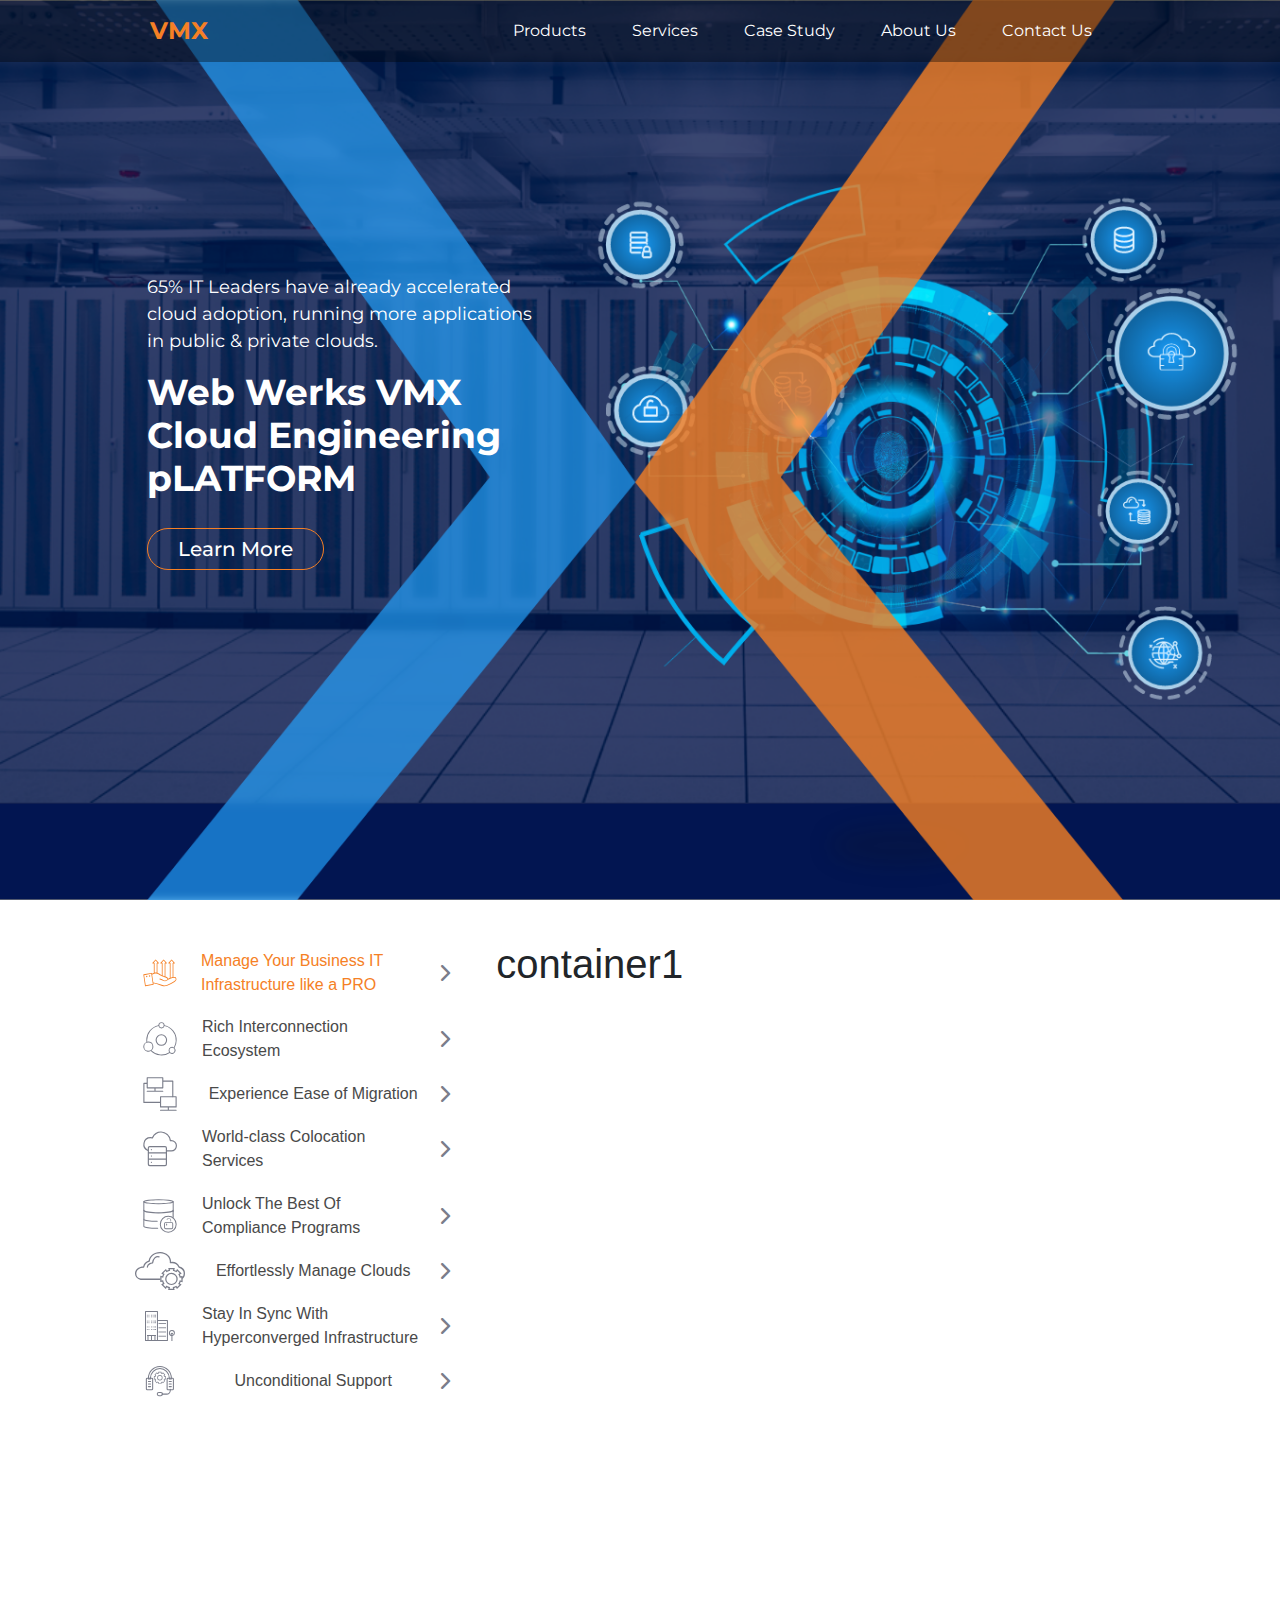
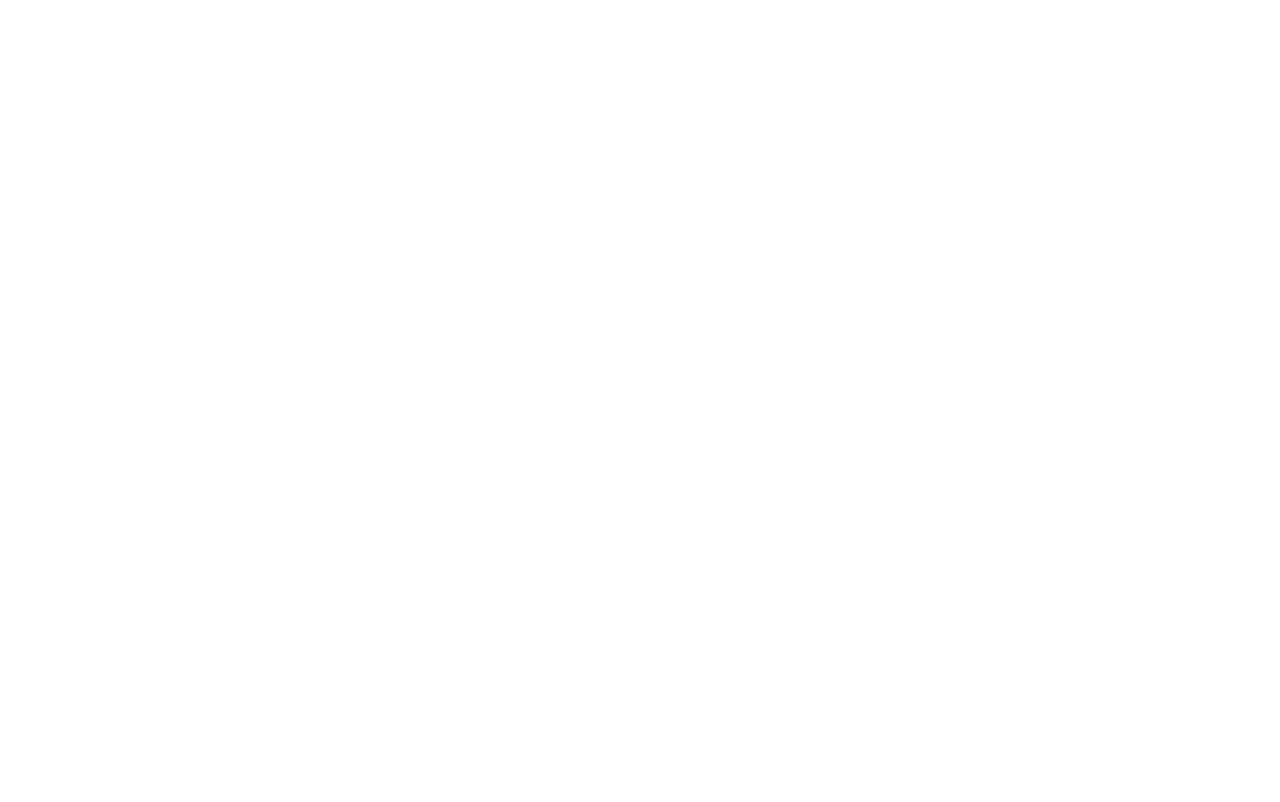
==== index.html @ 649f14af "first file" ====
<!DOCTYPE html>
<html lang="en">

<head>
    <meta charset="UTF-8">
    <meta http-equiv="X-UA-Compatible" content="IE=edge">
    <meta name="viewport" content="width=device-width, initial-scale=1.0">
    <title>VMX</title>
    <link rel="stylesheet" href="./cssfile.css">
    <link rel="stylesheet" href="./media/icons/icomoon/style.css">
    <!-- BootStrap4.0 -->
    <link rel="stylesheet" href="https://cdn.jsdelivr.net/npm/bootstrap@4.6.1/dist/css/bootstrap.min.css">
    <script src="https://cdn.jsdelivr.net/npm/jquery@3.5.1/dist/jquery.slim.min.js"></script>
    <script src="https://cdn.jsdelivr.net/npm/popper.js@1.16.1/dist/umd/popper.min.js"></script>
    <script src="https://cdn.jsdelivr.net/npm/bootstrap@4.6.1/dist/js/bootstrap.bundle.min.js"></script>
    <!-- BootStrap4.0 -->
    <style>

    </style>
</head>

<body>
    <header>
        <div class="navContainer">
            <div class="container">
                <div class="row">
                    <div class="col-12">
                        <nav class="navbar navbar-expand-lg navbar-dark bg-transparent">
                            <a class="navbar-brand" href="#">
                                <span class="navbrand-text">VMX</span>
                            </a>
                            <button class="navbar-toggler" type="button" data-toggle="collapse"
                                data-target="#navbarNav">
                                <span class="navbar-toggler-icon"></span>
                            </button>
                            <div class="collapse navbar-collapse" id="navbarNav">
                                <ul class="navbar-nav ml-auto">
                                    <li class="nav-item active">
                                        <a class="nav-link" href="#0">
                                            <span>Products</span>
                                        </a>
                                    </li>
                                    <li class="nav-item">
                                        <a class="nav-link" href="#0">
                                            <span>Services</span>
                                        </a>
                                    </li>
                                    <li class="nav-item">
                                        <a class="nav-link" href="#0">
                                            <span>Case Study</span>
                                        </a>
                                    </li>
                                    <li class="nav-item">
                                        <a class="nav-link" href="#0">
                                            <span>About Us</span>
                                        </a>
                                    </li>
                                    <li class="nav-item">
                                        <a class="nav-link" href="#0">
                                            <span>Contact Us</span>
                                        </a>
                                    </li>
                                </ul>
                            </div>
                        </nav>
                    </div>
                </div>
            </div>
        </div>
        <div class="headerTextContainer">
            <div class="container d-flex flex-column justify-content-center h-100">
                <div class="bannerText">
                    <p class="banner-subheading">
                        65% IT Leaders have already accelerated
                        cloud adoption, running more applications
                        in public & private clouds.
                    </p>
                    <h1>
                        Web Werks VMX
                        Cloud Engineering
                        pLATFORM
                    </h1>
                    <button>Learn More</button>
                </div>
            </div>
        </div>
    </header>
    <section class="linksContainer">
        <div class="container">
            <div class="row">
                <div class="col-12 col-lg-4">
                    <ul class="nav nav-tabs">
                        <li class="nav-item d-flex justify-content-between align-items-center">
                            <img src="./media/icon1/hand.svg" width="50px">
                            <a class="nav-link active" data-toggle="tab" href="#home">
                                Manage Your Business IT Infrastructure like a PRO
                            </a>
                            <i class="icon-Icon-ionic-ios-arrow-down"></i>
                            
                        </li>
                        <li class="nav-item d-flex justify-content-between align-items-center">
                            <img src="./media/icon1/ss.svg"  width="50px">
                            <a class="nav-link" data-toggle="tab" href="#menu1">
                                Rich Interconnection Ecosystem
                            </a>
                            <i class="icon-Icon-ionic-ios-arrow-down"></i>
                        </li>
                        <li class="nav-item d-flex justify-content-between align-items-center">
                            <img src="./media/icon1/Group 2463.svg"  width="50px">
                            <a class="nav-link" data-toggle="tab" href="#menu2">
                                Experience Ease of Migration
                            </a>
                            <i class="icon-Icon-ionic-ios-arrow-down"></i>
                        </li>
                        <li class="nav-item d-flex justify-content-between align-items-center">
                            <img src="./media/icon1/Group 2466.svg"  width="50px">
                            <a class="nav-link" data-toggle="tab" href="#menu3">
                                World-class Colocation Services
                            </a>
                            <i class="icon-Icon-ionic-ios-arrow-down"></i>
                        </li>
                        <li class="nav-item d-flex justify-content-between align-items-center">
                            <img src="./media/icon1/Group 2467.svg"  width="50px">
                            <a class="nav-link" data-toggle="tab" href="#menu4">
                                Unlock The Best Of Compliance Programs
                            </a>
                            <i class="icon-Icon-ionic-ios-arrow-down"></i>
                        </li>
                        <li class="nav-item d-flex justify-content-between align-items-center">
                            <img src="./media/icon1/Group 2468.svg"  width="50px">
                            <a class="nav-link" data-toggle="tab" href="#menu5"> 
                                Effortlessly Manage Clouds
                            </a>
                            <i class="icon-Icon-ionic-ios-arrow-down"></i>
                        </li>
                        <li class="nav-item d-flex justify-content-between align-items-center">
                            <img src="./media/icon1/Group 2469.svg"  width="50px">
                            <a class="nav-link" data-toggle="tab" href="#menu6">
                                Stay In Sync With Hyperconverged Infrastructure
                            </a>
                            <i class="icon-Icon-ionic-ios-arrow-down"></i>
                        </li>
                        <li class="nav-item d-flex justify-content-between align-items-center">
                            <img src="./media/icon1/Group 2470.svg"  width="50px">
                            <a class="nav-link" data-toggle="tab" href="#menu7">
                                Unconditional Support
                            </a>
                            <i class="icon-Icon-ionic-ios-arrow-down"></i>
                        </li>
                    </ul>
                </div>
                <div class="col-12 col-lg-8">
                    <div class="tab-content">
                        <div class="tab-pane container-fluid active" id="home">
                            <h1>container1</h1>
                        </div>
                        <div class="tab-pane container-fluid fade" id="menu1">
                            <h1>container2</h1>
                        </div>
                        <div class="tab-pane container-fluid fade" id="menu2">
                            <h1>container3</h1>
                        </div>
                        <div class="tab-pane container-fluid fade" id="menu3">
                            <h1>container4</h1>
                        </div>
                        <div class="tab-pane container-fluid fade" id="menu4">
                            <h1>container5</h1>
                        </div>
                        <div class="tab-pane container-fluid fade" id="menu5">
                            <h1>container6</h1>
                        </div>
                        <div class="tab-pane container-fluid fade" id="menu6">
                            <h1>container7</h1>
                        </div>
                        <div class="tab-pane container-fluid fade" id="menu7">
                            <h1>container8</h1>
                        </div>
                    </div>
                </div>
            </div>
            
            
        </div>
        

    </section>
    <section style="height: 1000px;">

    </section>
</body>

</html>
---- cssfile.css ----
@font-face {
    font-family: MontBold;
    src: url(./font/Montserrat/static/Montserrat-Bold.ttf);
}

@font-face {
    font-family: MontReg;
    src: url(./font/Montserrat/static/Montserrat-Regular.ttf);
}

@font-face{
    font-family: MontMed;
    src: url('./font/Montserrat/static/Montserrat-Medium.ttf');
}

header{
    width: 100%;
    min-height: 100vh;
    background-image: url("./media/headerBg.png");
    background-size: cover;
    background-repeat: no-repeat;
    background-position: center;
}
.navContainer{
    background-color: #0000005c;
}
.navContainer .container{
    padding-left: 5%;
    padding-right: 5%;
}




.navbar-brand .navbrand-text{
    color: #F58025;
    font-family: "MontBold";
    font-size: 24px;
}
.navbar-toggler-icon{
    color: white;
}
.nav-link span{
    color: #ffffff;
    font-family: MontReg;
    font-size: 16px;
    margin-right: 30px;
}

.bannerText{
    width: 40%;
}

.bannerText p{
    color: white;
    font-family: MontReg;
    font-size: 18px;
}

.bannerText h1{
    color: white;
    font-family: MontBold;
    font-size: 36px;
}
.bannerText button{
    border: 1px solid #F58025;
    background-color: transparent;
    color: #ffffff;
    font-family: MontMed;
    font-size: 20px;
    border-radius: 48px;
    margin-top: 20px;
    padding: 5px 30px 5px 30px;
}
.headerTextContainer{
    height: 80vh;
}
.headerTextContainer .container{
    padding-left: 6%;
    padding-right: 6%;
}

@media (max-width: 425px) {
    .bannerText{
        width: 80%;
    }

    .bannerText p{
        font-family: MontReg;
        font-size: 14px;
    }
    
    .bannerText h1{
        font-family: MontBold;
        font-size: 22px;
    }
    .bannerText button{
        font-size: 16px;
    }
}

@media (min-width: 426px) and (max-width: 768px){
    .bannerText{
        width: 50%;
    }
    .bannerText p{
        font-size: 14px;
    }
    .bannerText h1{
        font-size: 22px;
    }
    .bannerText button{
        font-size: 18px;
    }
}
@media (min-width: 769px) and (max-width: 1024px){
    .bannerText{
        width: 45%;
    }
    .bannerText p{
        font-size: 14px;
    }
    .bannerText h1{
        font-size: 32px;
    }
}

.linksContainer{
    margin-top: 40px;
}
.linksContainer .container{
    padding-left: 5%;
    padding-right: 5%;
}

.linksContainer .nav-tabs{
    display: flex;
    flex-direction: column;
    border-bottom: none;
    /* border-bottom: 1px solid green; */
}


.linksContainer .nav-item{
    /* border: none; */
    border: 1px solid transparent;
}


/* active link */
.linksContainer .nav-item a.active{
    color: #F58025;
}

  

/* Inactive link */
.linksContainer .nav-item a{
    color: #494949;
}


.linksContainer .nav-link{
    border: none;
}


.nav-tabs .nav-item.show .nav-link, .nav-tabs .nav-link.active{
    border: none;
}
---- media/icons/icomoon/style.css ----
@font-face {
  font-family: 'icomoon';
  src:  url('fonts/icomoon.eot?z6qflj');
  src:  url('fonts/icomoon.eot?z6qflj#iefix') format('embedded-opentype'),
    url('fonts/icomoon.ttf?z6qflj') format('truetype'),
    url('fonts/icomoon.woff?z6qflj') format('woff'),
    url('fonts/icomoon.svg?z6qflj#icomoon') format('svg');
  font-weight: normal;
  font-style: normal;
  font-display: block;
}

[class^="icon-"], [class*=" icon-"] {
  /* use !important to prevent issues with browser extensions that change fonts */
  font-family: 'icomoon' !important;
  speak: never;
  font-style: normal;
  font-weight: normal;
  font-variant: normal;
  text-transform: none;
  line-height: 1;

  /* Better Font Rendering =========== */
  -webkit-font-smoothing: antialiased;
  -moz-osx-font-smoothing: grayscale;
}

.icon-Icon-ionic-ios-arrow-down:before {
  content: "\e900";
  color: #7a7d8a;
}
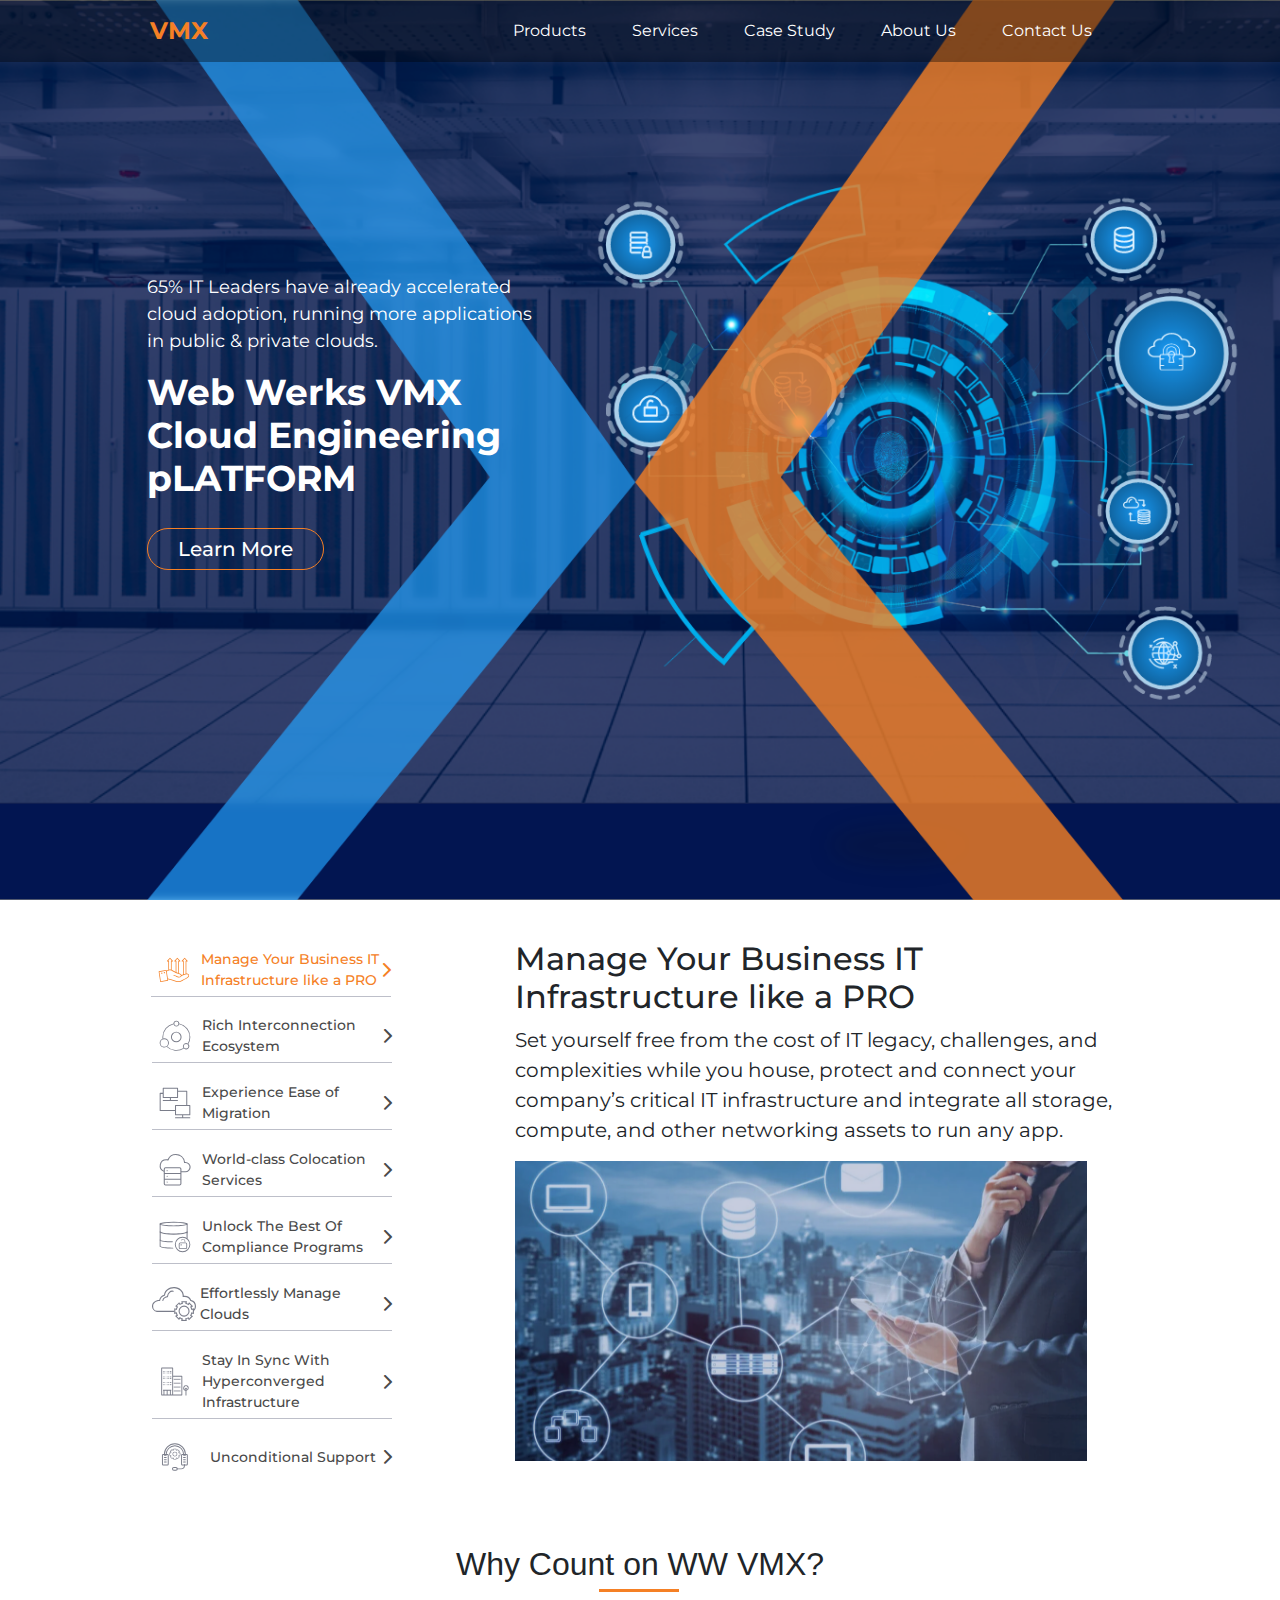
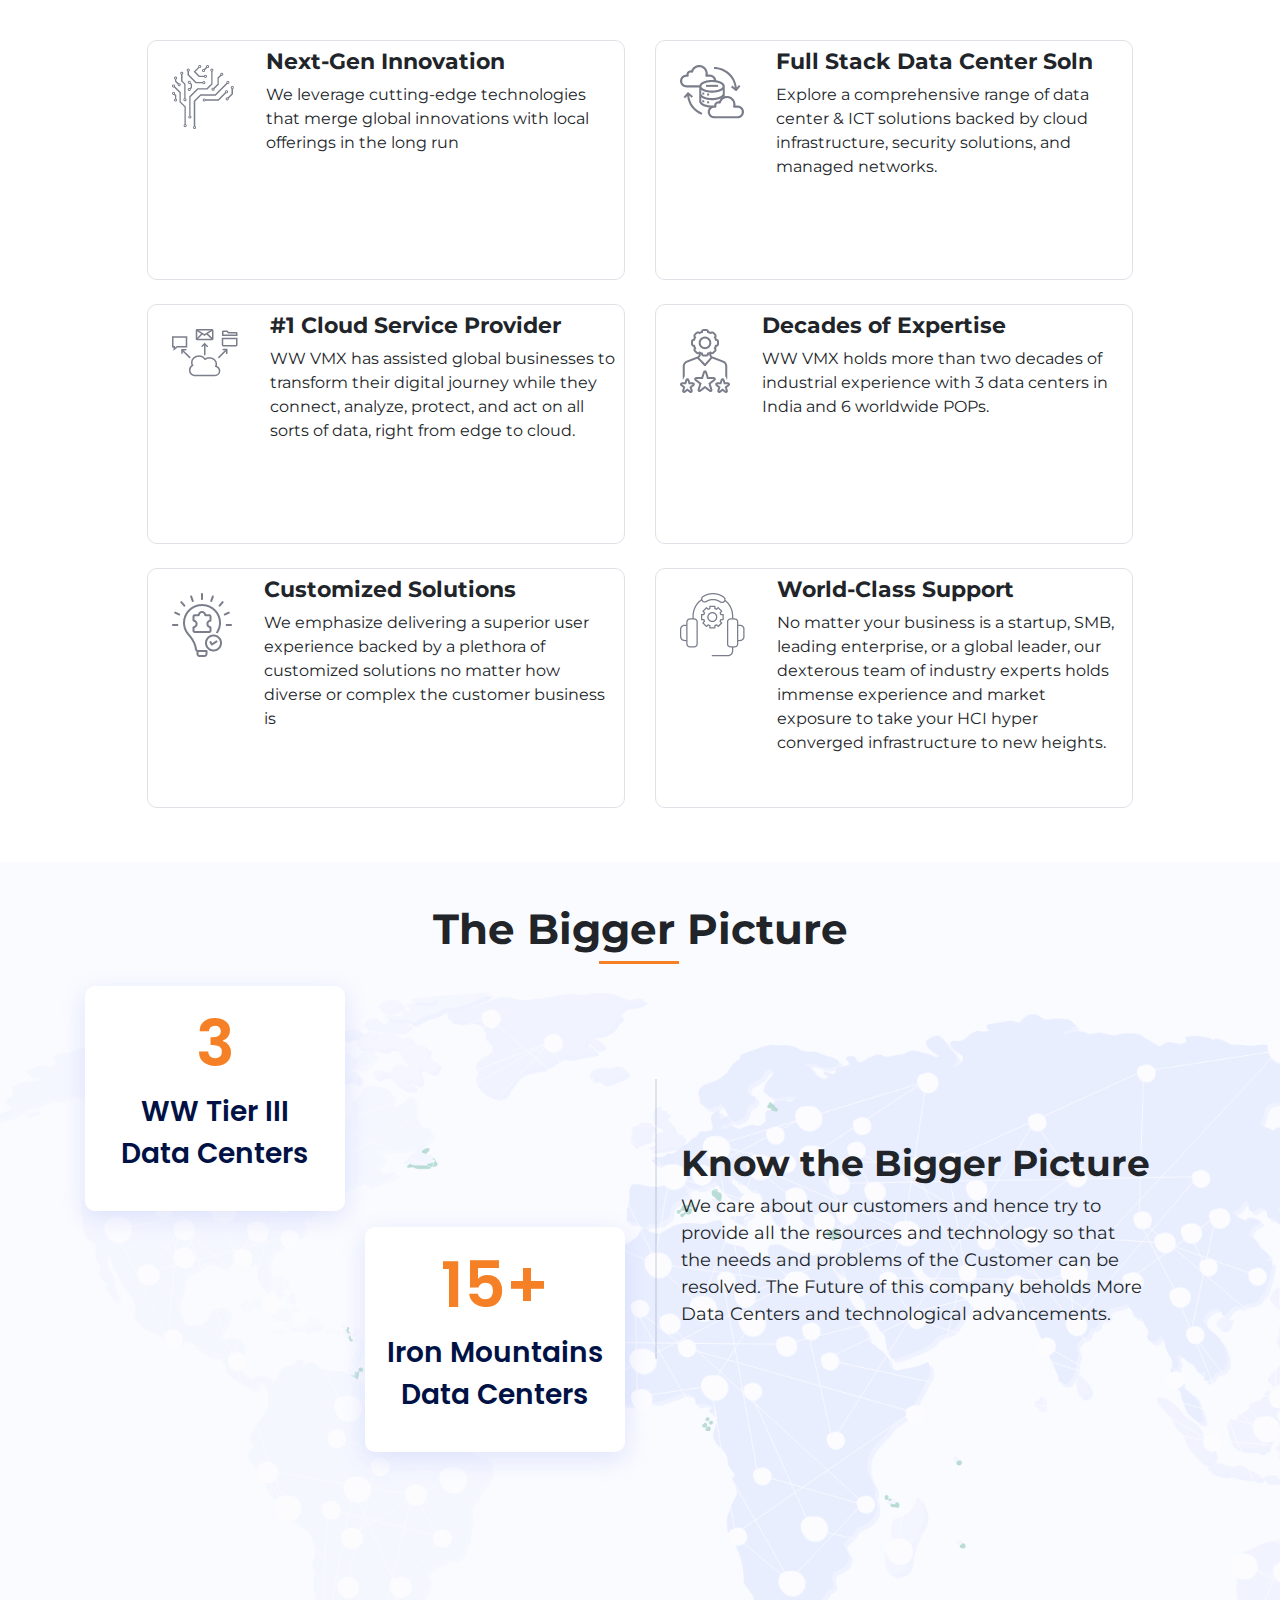
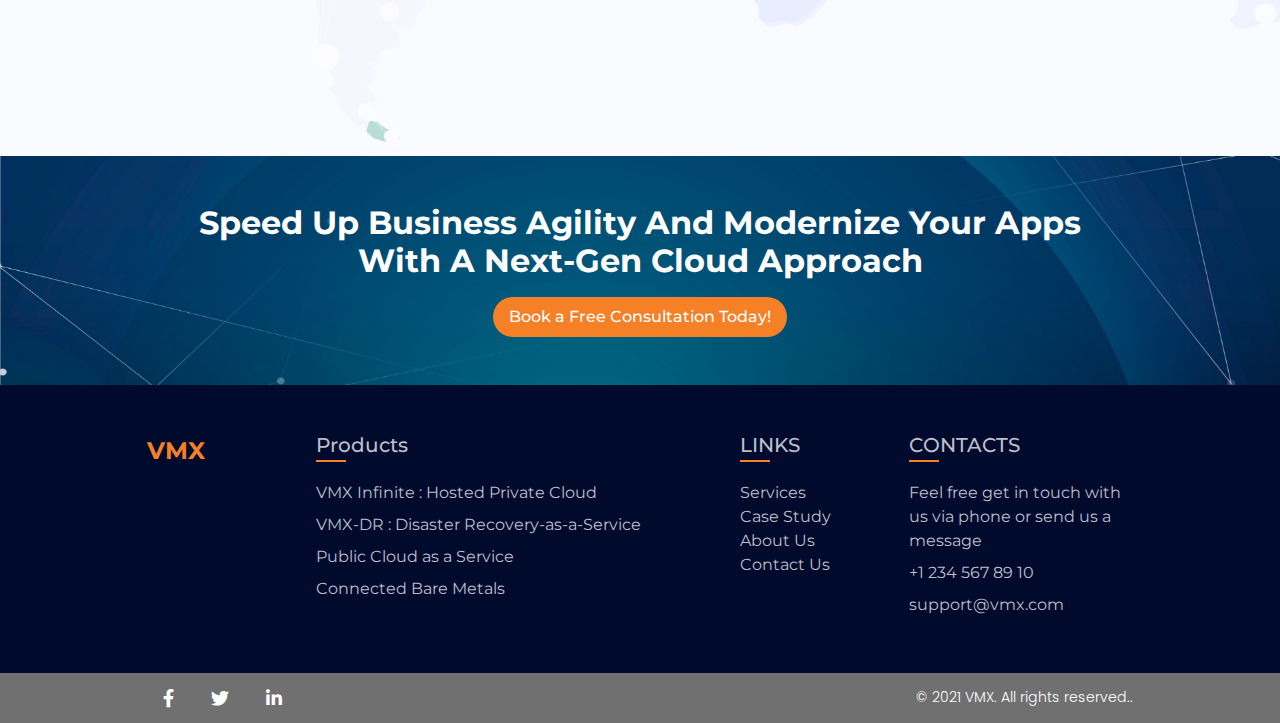
==== commit 243fead8: "second" ====
--- a/index.html
+++ b/index.html
@@ -14,6 +14,7 @@
     <script src="https://cdn.jsdelivr.net/npm/popper.js@1.16.1/dist/umd/popper.min.js"></script>
     <script src="https://cdn.jsdelivr.net/npm/bootstrap@4.6.1/dist/js/bootstrap.bundle.min.js"></script>
     <!-- BootStrap4.0 -->
+    <link rel="stylesheet" href="https://cdnjs.cloudflare.com/ajax/libs/font-awesome/6.0.0/css/all.min.css">
     <style>
 
     </style>
@@ -90,103 +91,418 @@
             <div class="row">
                 <div class="col-12 col-lg-4">
                     <ul class="nav nav-tabs">
-                        <li class="nav-item d-flex justify-content-between align-items-center">
-                            <img src="./media/icon1/hand.svg" width="50px">
+                        <li class="nav-item">
                             <a class="nav-link active" data-toggle="tab" href="#home">
-                                Manage Your Business IT Infrastructure like a PRO
-                            </a>
-                            <i class="icon-Icon-ionic-ios-arrow-down"></i>
-                            
-                        </li>
-                        <li class="nav-item d-flex justify-content-between align-items-center">
-                            <img src="./media/icon1/ss.svg"  width="50px">
+                                <div class="d-flex justify-content-between align-items-center linkBox navborder">
+                                    <img src="./media/icon1/hand.svg" width="50px" class="pr-1">
+                                    Manage Your Business IT Infrastructure like a PRO
+                                    <i class="icon-Icon-ionic-ios-arrow-down"></i>
+                                </div>
+                            </a>
+                        </li>
+                        <li class="nav-item">
                             <a class="nav-link" data-toggle="tab" href="#menu1">
-                                Rich Interconnection Ecosystem
-                            </a>
-                            <i class="icon-Icon-ionic-ios-arrow-down"></i>
-                        </li>
-                        <li class="nav-item d-flex justify-content-between align-items-center">
-                            <img src="./media/icon1/Group 2463.svg"  width="50px">
+                                <div class="d-flex justify-content-between align-items-center linkBox navborder">
+                                    <img src="./media/icon1/ss.svg" width="50px" class="pr-1">
+                                    Rich Interconnection Ecosystem
+                                    <i class="icon-Icon-ionic-ios-arrow-down"></i>
+                                </div>
+                            </a>
+                        </li>
+                        <li class="nav-item">
                             <a class="nav-link" data-toggle="tab" href="#menu2">
-                                Experience Ease of Migration
-                            </a>
-                            <i class="icon-Icon-ionic-ios-arrow-down"></i>
-                        </li>
-                        <li class="nav-item d-flex justify-content-between align-items-center">
-                            <img src="./media/icon1/Group 2466.svg"  width="50px">
+                                <div class="d-flex justify-content-between align-items-center linkBox navborder">
+                                    <img src="./media/icon1/Group 2463.svg" width="50px" class="pr-1">
+                                    Experience Ease of Migration
+                                    <i class="icon-Icon-ionic-ios-arrow-down"></i>
+                                </div>
+                            </a>
+                        </li>
+                        <li class="nav-item">
                             <a class="nav-link" data-toggle="tab" href="#menu3">
-                                World-class Colocation Services
-                            </a>
-                            <i class="icon-Icon-ionic-ios-arrow-down"></i>
-                        </li>
-                        <li class="nav-item d-flex justify-content-between align-items-center">
-                            <img src="./media/icon1/Group 2467.svg"  width="50px">
+                                <div class="d-flex justify-content-between align-items-center linkBox navborder">
+                                    <img src="./media/icon1/Group 2466.svg" width="50px" class="pr-1">
+                                    World-class Colocation Services
+                                    <i class="icon-Icon-ionic-ios-arrow-down"></i>
+                                </div>
+                            </a>
+                        </li>
+                        <li class="nav-item">
                             <a class="nav-link" data-toggle="tab" href="#menu4">
-                                Unlock The Best Of Compliance Programs
-                            </a>
-                            <i class="icon-Icon-ionic-ios-arrow-down"></i>
-                        </li>
-                        <li class="nav-item d-flex justify-content-between align-items-center">
-                            <img src="./media/icon1/Group 2468.svg"  width="50px">
-                            <a class="nav-link" data-toggle="tab" href="#menu5"> 
-                                Effortlessly Manage Clouds
-                            </a>
-                            <i class="icon-Icon-ionic-ios-arrow-down"></i>
-                        </li>
-                        <li class="nav-item d-flex justify-content-between align-items-center">
-                            <img src="./media/icon1/Group 2469.svg"  width="50px">
+                                <div class="d-flex justify-content-between align-items-center linkBox navborder">
+                                    <img src="./media/icon1/Group 2467.svg" width="50px" class="pr-1">
+                                    Unlock The Best Of Compliance Programs
+                                    <i class="icon-Icon-ionic-ios-arrow-down"></i>
+                                </div>
+                            </a>
+                        </li>
+                        <li class="nav-item">
+                            <a class="nav-link" data-toggle="tab" href="#menu5">
+                                <div class="d-flex justify-content-between align-items-center linkBox navborder">
+                                    <img src="./media/icon1/Group 2468.svg" width="50px" class="pr-1">
+                                    Effortlessly Manage Clouds
+                                    <i class="icon-Icon-ionic-ios-arrow-down"></i>
+                                </div>
+                            </a>
+                        </li>
+                        <li class="nav-item">
                             <a class="nav-link" data-toggle="tab" href="#menu6">
-                                Stay In Sync With Hyperconverged Infrastructure
-                            </a>
-                            <i class="icon-Icon-ionic-ios-arrow-down"></i>
-                        </li>
-                        <li class="nav-item d-flex justify-content-between align-items-center">
-                            <img src="./media/icon1/Group 2470.svg"  width="50px">
+                                <div class="d-flex justify-content-between align-items-center linkBox navborder">
+                                    <img src="./media/icon1/Group 2469.svg" width="50px" class="pr-1">
+                                    Stay In Sync With Hyperconverged Infrastructure
+                                    <i class="icon-Icon-ionic-ios-arrow-down"></i>
+                                </div>
+                            </a>
+                        </li>
+                        <li class="nav-item">
                             <a class="nav-link" data-toggle="tab" href="#menu7">
-                                Unconditional Support
-                            </a>
-                            <i class="icon-Icon-ionic-ios-arrow-down"></i>
+                                <div class="d-flex justify-content-between align-items-center linkBox">
+                                    <img src="./media/icon1/Group 2470.svg" width="50px" class="pr-1">
+                                    Unconditional Support
+                                    <i class="icon-Icon-ionic-ios-arrow-down"></i>
+                                </div>
+                            </a>
                         </li>
                     </ul>
                 </div>
                 <div class="col-12 col-lg-8">
                     <div class="tab-content">
-                        <div class="tab-pane container-fluid active" id="home">
-                            <h1>container1</h1>
-                        </div>
-                        <div class="tab-pane container-fluid fade" id="menu1">
-                            <h1>container2</h1>
-                        </div>
-                        <div class="tab-pane container-fluid fade" id="menu2">
-                            <h1>container3</h1>
-                        </div>
-                        <div class="tab-pane container-fluid fade" id="menu3">
-                            <h1>container4</h1>
-                        </div>
-                        <div class="tab-pane container-fluid fade" id="menu4">
-                            <h1>container5</h1>
-                        </div>
-                        <div class="tab-pane container-fluid fade" id="menu5">
-                            <h1>container6</h1>
-                        </div>
-                        <div class="tab-pane container-fluid fade" id="menu6">
-                            <h1>container7</h1>
-                        </div>
-                        <div class="tab-pane container-fluid fade" id="menu7">
-                            <h1>container8</h1>
-                        </div>
-                    </div>
-                </div>
-            </div>
-            
-            
-        </div>
-        
-
+                        <div class="tab-pane container active" id="home">
+                            <h2 class="linkSecHeading">
+                                Manage Your Business IT Infrastructure like a PRO
+                            </h2>
+                            <p class="linkSecParagraph">
+                                Set yourself free from the cost of IT legacy, challenges,
+                                and complexities while you house, protect and connect your
+                                company’s critical IT infrastructure and integrate all storage,
+                                compute, and other networking assets to run any app.
+                            </p>
+                            <img src="./media/linksectionimg1.png" class="img-fluid">
+                        </div>
+                        <div class="tab-pane container fade" id="menu1">
+                            <h2 class="linkSecHeading">
+                                Rich Interconnection Ecosystem
+                            </h2>
+                            <p class="linkSecParagraph">
+                                Set yourself free from the cost of IT legacy, challenges,
+                                and complexities while you house, protect and connect your
+                                company’s critical IT infrastructure and integrate all storage,
+                                compute, and other networking assets to run any app.
+                            </p>
+                            <img src="./media/linksectionimg1.png" class="img-fluid">
+                        </div>
+                        <div class="tab-pane container fade" id="menu2">
+                            <h2 class="linkSecHeading">
+                                Experience Ease of Migration
+                            </h2>
+                            <p class="linkSecParagraph">
+                                Set yourself free from the cost of IT legacy, challenges,
+                                and complexities while you house, protect and connect your
+                                company’s critical IT infrastructure and integrate all storage,
+                                compute, and other networking assets to run any app.
+                            </p>
+                            <img src="./media/linksectionimg1.png" class="img-fluid">
+                        </div>
+                        <div class="tab-pane container fade" id="menu3">
+                            <h2 class="linkSecHeading">
+                                World-class Colocation Services
+                            </h2>
+                            <p class="linkSecParagraph">
+                                Set yourself free from the cost of IT legacy, challenges,
+                                and complexities while you house, protect and connect your
+                                company’s critical IT infrastructure and integrate all storage,
+                                compute, and other networking assets to run any app.
+                            </p>
+                            <img src="./media/linksectionimg1.png" class="img-fluid">
+                        </div>
+                        <div class="tab-pane container fade" id="menu4">
+                            <h2 class="linkSecHeading">
+                                Unlock The Best Of Compliance Programs
+                            </h2>
+                            <p class="linkSecParagraph">
+                                Set yourself free from the cost of IT legacy, challenges,
+                                and complexities while you house, protect and connect your
+                                company’s critical IT infrastructure and integrate all storage,
+                                compute, and other networking assets to run any app.
+                            </p>
+                            <img src="./media/linksectionimg1.png" class="img-fluid">
+                        </div>
+                        <div class="tab-pane container fade" id="menu5">
+                            <h2 class="linkSecHeading">
+                                Effortlessly Manage Clouds
+                            </h2>
+                            <p class="linkSecParagraph">
+                                Set yourself free from the cost of IT legacy, challenges,
+                                and complexities while you house, protect and connect your
+                                company’s critical IT infrastructure and integrate all storage,
+                                compute, and other networking assets to run any app.
+                            </p>
+                            <img src="./media/linksectionimg1.png" class="img-fluid">
+                        </div>
+                        <div class="tab-pane container fade" id="menu6">
+                            <h2 class="linkSecHeading">
+                                Stay In Sync With Hyperconverged Infrastructure
+                            </h2>
+                            <p class="linkSecParagraph">
+                                Set yourself free from the cost of IT legacy, challenges,
+                                and complexities while you house, protect and connect your
+                                company’s critical IT infrastructure and integrate all storage,
+                                compute, and other networking assets to run any app.
+                            </p>
+                            <img src="./media/linksectionimg1.png" class="img-fluid">
+                        </div>
+                        <div class="tab-pane container fade" id="menu7">
+                            <h2 class="linkSecHeading">
+                                Unconditional Support
+                            </h2>
+                            <p class="linkSecParagraph">
+                                Set yourself free from the cost of IT legacy, challenges,
+                                and complexities while you house, protect and connect your
+                                company’s critical IT infrastructure and integrate all storage,
+                                compute, and other networking assets to run any app.
+                            </p>
+                            <img src="./media/linksectionimg1.png" class="img-fluid">
+                        </div>
+                    </div>
+                </div>
+            </div>
+        </div>
     </section>
-    <section style="height: 1000px;">
-
+    <section class="featureSection">
+        <div class="container">
+            <div class="row">
+                <div class="col-12 fsBorder">
+                    <h2 class="text-center">Why Count on WW VMX?</h2>
+                </div>
+            </div>
+            <div class="row mt-5">
+                <div class="col-12 col-lg-6">
+                    <div class="d-flex justify-content-between border p-2 propertyCard">
+                        <img src="./media/nextGen.png" alt="nexg" class="align-self-start p-3">
+                        <div class="ml-3">
+                            <h3 class="fsHeadsec">Next-Gen Innovation</h3>
+                            <p class="fsParasec">
+                                We leverage cutting-edge technologies that merge global innovations with local offerings
+                                in the long run
+                            </p>
+                        </div>
+                    </div>
+                </div>
+                <div class="col-12 mt-4 mt-lg-0 col-lg-6">
+                    <div class="d-flex justify-content-between border p-2 propertyCard">
+                        <img src="./media/Data Center-Server-Network-Technology-Cloud.png" alt="nexg"
+                            class="align-self-start p-3">
+                        <div class="ml-3">
+                            <h3 class="fsHeadsec">Full Stack Data Center Soln</h3>
+                            <p class="fsParasec">
+                                Explore a comprehensive range of data center & ICT solutions backed by cloud
+                                infrastructure, security solutions, and managed networks.
+                            </p>
+                        </div>
+                    </div>
+                </div>
+            </div>
+            <div class="row mt-4">
+                <div class="col-12 col-lg-6">
+                    <div class="d-flex justify-content-between border p-2 propertyCard">
+                        <img src="./media/cloudService.png" alt="nexg" class="align-self-start p-3">
+                        <div class="ml-3">
+                            <h3 class="fsHeadsec">#1 Cloud Service Provider</h3>
+                            <p class="fsParasec">
+                                WW VMX has assisted global businesses to transform their digital journey while they
+                                connect, analyze, protect, and act on all sorts of data, right from edge to cloud.
+                            </p>
+                        </div>
+                    </div>
+                </div>
+                <div class="col-12 mt-4 mt-lg-0 col-lg-6">
+                    <div class="d-flex justify-content-between border p-2 propertyCard">
+                        <img src="./media/decades.png" alt="nexg" class="align-self-start p-3">
+                        <div class="ml-3">
+                            <h3 class="fsHeadsec">Decades of Expertise</h3>
+                            <p class="fsParasec">
+                                WW VMX holds more than two decades of industrial experience with 3 data centers in India
+                                and 6 worldwide POPs.
+                            </p>
+                        </div>
+                    </div>
+                </div>
+            </div>
+            <div class="row mt-4">
+                <div class="col-12 col-lg-6">
+                    <div class="d-flex justify-content-between border p-2 propertyCard">
+                        <img src="./media/customize.png" alt="nexg" class="align-self-start p-3">
+                        <div class="ml-3">
+                            <h3 class="fsHeadsec">Customized Solutions</h3>
+                            <p class="fsParasec">
+                                We emphasize delivering a superior user experience backed by a plethora of customized
+                                solutions no matter how diverse or complex the customer business is
+                            </p>
+                        </div>
+                    </div>
+                </div>
+                <div class="col-12 mt-4 mt-lg-0 col-lg-6">
+                    <div class="d-flex justify-content-between border p-2 propertyCard">
+                        <img src="./media/worldClass.png" alt="nexg" class="align-self-start p-3">
+                        <div class="ml-3">
+                            <h3 class="fsHeadsec">World-Class Support</h3>
+                            <p class="fsParasec">
+                                No matter your business is a startup, SMB, leading enterprise, or a global leader, our
+                                dexterous team of industry experts holds immense experience and market exposure to take
+                                your HCI hyper converged infrastructure to new heights.
+                            </p>
+                        </div>
+                    </div>
+                </div>
+            </div>
+        </div>
     </section>
+    <section class="bigPicture mt-5">
+        <div class="container">
+            <div class="row">
+                <div class="col-12 d-flex justify-content-center">
+                    <h2 class="pt-5 bgHeading">
+                        The Bigger Picture
+                    </h2>
+                </div>
+            </div>
+            <div class="row mt-4">
+                <div class="col-12 col-lg-6 d-flex flex-column">
+                    <div
+                        class="bigCard d-flex flex-column justify-content-center align-items-center align-self-lg-start">
+                        <h4>3</h4>
+                        <p class="text-center">
+                            WW Tier III Data Centers
+                        </p>
+                    </div>
+                    <div
+                        class="bigCard  d-flex flex-column justify-content-center align-items-center align-self-lg-end mt-3">
+                        <h4>15+</h4>
+                        <p class="text-center">
+                            Iron Mountains Data Centers
+                        </p>
+                    </div>
+                </div>
+                <div class="col-12  col-lg-6 d-flex flex-column justify-content-center">
+                    <div class="d-flex flex-column justify-content-center bgTextContainer pl-4 pt-5">
+                        <h3>Know the Bigger Picture</h3>
+                        <p>
+                            We care about our customers and hence try to provide all the resources and technology so
+                            that
+                            the needs and problems of the Customer can be resolved. The Future of this company beholds
+                            More
+                            Data Centers and
+                            technological advancements.
+                        </p>
+                    </div>
+                </div>
+            </div>
+        </div>
+    </section>
+    <section class="consultSection">
+        <div class="container">
+            <div class="row">
+                <div class="col-12 d-flex justify-content-center">
+                    <div class="text-center p-5">
+                        <h3 class="consultHeading">
+                            Speed Up Business Agility And Modernize Your
+                            Apps With A Next-Gen Cloud Approach
+                        </h3>
+                        <button class="consultBtn mt-2 p-2 pl-3 pr-3">
+                            Book a Free Consultation Today!
+                        </button>
+                    </div>
+                </div>
+            </div>
+        </div>
+    </section>
+    <footer>
+        <div class="upperFooter">
+            <div class="container pt-5 pb-5">
+                <div class="row">
+                    <div class="col-12 col-lg-2">
+                        <a href="#0" class="footerBrandLink">
+                            <span class="footerBrand">VMX</span>
+                        </a>
+                    </div>
+                    <div class="col-12 col-lg-5 mt-3 mt-lg-0 ">
+                        <div class="footerProducts mb-4">
+                            <h4>Products</h4>
+                        </div>
+                        <div>
+                            <span class="d-flex mb-2">
+                                VMX Infinite : Hosted Private Cloud
+                            </span>
+                            <span class="d-flex mb-2">
+                                VMX-DR : Disaster Recovery-as-a-Service
+                            </span>
+                            <span class="d-flex mb-2">
+                                Public Cloud as a Service
+                            </span>
+                            <span class="d-flex mb-2">
+                                Connected Bare Metals
+                            </span>
+                        </div>
+                    </div>
+                    <div class="ocl-12 col-lg-2 mt-3 mt-lg-0">
+                        <div class="footerLinks mb-4">
+                            <h4>LINKS</h4>
+                        </div>
+                        <div>
+                            <ul>
+                                <li>
+                                    Services
+                                </li>
+                                <li>
+                                    Case Study
+                                </li>
+                                <li>
+                                    About Us
+                                </li>
+                                <li>
+                                    Contact Us
+                                </li>
+                            </ul>
+                        </div>
+                    </div>
+                    <div class="col-12 col-lg-3 mt-3 mt-lg-0 ">
+                        <div class="footerContact mb-4">
+                            <h4>CONTACTS</h4>
+                        </div>
+                        <div>
+                            <span class="d-flex mb-2">
+                                Feel free get in touch with us via phone or send us a message
+                            </span>
+                            <span class="d-flex mb-2">
+                                +1 234 567 89 10
+                            </span>
+                            <span class="d-flex mb-2">
+                                support@vmx.com
+                            </span>
+                        </div>
+                    </div>
+                </div>
+            </div>
+        </div>
+        <div class="lowerFooter">
+            <div class="container">
+                <div class="row">
+                    <div class="col-12 d-flex flex-column flex-lg-row justify-content-between align-items-center">
+                        <div class="socialIcons">
+                            <i class="fa-brands fa-facebook-f p-3"></i>
+                            <i class="fa-brands fa-twitter  p-3"></i>
+                            <i class="fa-brands fa-linkedin-in  p-3"></i>
+                        </div>
+                        <div>
+                            <span>
+                                &copy; 2021 VMX. All rights reserved..
+                            </span>
+                        </div>
+                    </div>
+                </div>
+            </div>
+        </div>
+    </footer>
 </body>
 
 </html>--- a/cssfile.css
+++ b/cssfile.css
@@ -11,6 +11,16 @@
 @font-face{
     font-family: MontMed;
     src: url('./font/Montserrat/static/Montserrat-Medium.ttf');
+}
+
+@font-face{
+    font-family: popinsSemi;
+    src: url('./font/Poppins/Poppins-SemiBold.ttf');
+}
+
+@font-face {
+    font-family: popinsLight;
+    src: url('./font/Poppins/Poppins-Light.ttf');
 }
 
 header{
@@ -150,6 +160,8 @@
 /* active link */
 .linksContainer .nav-item a.active{
     color: #F58025;
+    font-family: MontMed;
+    font-size: 14px;
 }
 
   
@@ -157,14 +169,360 @@
 /* Inactive link */
 .linksContainer .nav-item a{
     color: #494949;
+    font-family: MontMed;
+    font-size: 14px;
+}
+
+@media (max-width: 420px) {
+    .linksContainer .nav-item a.active{
+        color: #F58025;
+        font-family: MontMed;
+        font-size: 12px;
+    }
+    /* Inactive link */
+    .linksContainer .nav-item a{
+        color: #494949;
+        font-family: MontMed;
+        font-size: 12px;
+    }
 }
 
 
 .linksContainer .nav-link{
-    border: none;
+    /* border: none; */
+    border: 1px solid green;
 }
 
 
 .nav-tabs .nav-item.show .nav-link, .nav-tabs .nav-link.active{
     border: none;
 }
+
+.linkBox{
+    width: 240px;
+}
+
+.linkSecHeading{
+    font-family: MontMed;
+    font-size: 32px;
+}
+
+.linkSecParagraph{
+    font-family: MontReg;
+    font-size: 20px;
+}
+.navborder{
+    padding-bottom: 5px;
+    border-bottom: 1px solid #BDBFC9;
+}
+.featureSection{
+    margin-top: 60px;
+}
+.featureSection .container{
+    padding-left: 6%;
+    padding-right: 6%;
+}
+
+.fsBorder{
+    position: relative;
+}
+.fsBorder:before{
+    content: "";
+    background: #F58025;
+    height: 3px;
+    width: 80px;
+    position: absolute;
+    bottom: 0px;
+    left: 46%;
+    
+}
+
+.fsHeadsec{
+    font-family: MontBold;
+    font-size: 22px;
+}
+.fsParasec{
+    font-family: MontReg;
+    font-size: 16px;
+}
+.propertyCard{
+    height: 240px;
+    border-radius: 10px;
+}
+
+@media (max-width: 450px){
+    .fsBorder h2{
+        font-size: 24px;
+    }
+    .propertyCard{
+        height: 340px;
+    }
+
+    .fsHeadsec{
+        font-family: MontBold;
+        font-size: 16px;
+    }
+    .fsParasec{
+        font-family: MontReg;
+        font-size: 12px;
+    }
+}
+
+.bigPicture{
+    background: url(./media/bigPicBg.png);
+    background-size: cover;
+    min-height: 100vh;
+}
+.bgHeading{
+    font-family: MontBold;
+    font-size: 42px;
+    position: relative;
+}
+
+@media (max-width:470px) {
+    .bgHeading{
+        font-size: 24px;
+    }
+}
+
+.bgHeading:after{
+    content: '';
+    position: absolute;
+    bottom: -10px;
+    background: #F58025;
+    height: 3px;
+    width: 80px;
+    left: 40%;
+}
+
+.bigCard{
+    width: 260px;
+    /* height: 200px; */
+    background: white;
+    box-shadow: 0px 7px 25px #bec7f670;
+    padding: 20px;
+    border-radius: 10px;
+}
+
+.bigCard h4{
+    font-family: popinsSemi;
+    font-size: 64px;
+    color: #F58025;
+}
+
+.bigCard p{
+    font-family: popinsSemi;
+    font-size: 28px;
+    color: #001245;
+}
+
+@media (max-width: 470px) {
+    .bigCard h4{
+        font-family: popinsSemi;
+        font-size: 32px;
+        color: #F58025;
+    }
+    
+    .bigCard p{
+        font-family: popinsSemi;
+        font-size: 14px;
+        color: #001245;
+    }
+}
+
+.bgTextContainer{
+    border-left: 2px solid #0012451a;
+    height: 280px;
+}
+
+.bgTextContainer h3{
+    font-family: MontBold;
+    font-size: 36px;
+}
+
+.bgTextContainer p{
+    font-family:  MontReg;
+    font-size: 18px;
+    width: 90%;
+}
+
+@media (max-width: 470px) {
+    .bgTextContainer{
+        /* border-left: 2px solid #0012451a; */
+        border-left: none;
+        height: 280px;
+    }
+    
+    .bgTextContainer h3{
+        font-family: MontBold;
+        font-size: 18px;
+    }
+    
+    .bgTextContainer p{
+        font-family:  MontReg;
+        font-size: 12px;
+        width: 90%;
+    }
+    
+}
+
+.consultSection{
+    background: url("./media/consutlBg.png");
+    background-size: cover;
+}
+
+.consultSection .container{
+    padding-left: 6%;
+    padding-right: 6%;
+}
+
+.consultHeading{
+    font-family:  MontBold;
+    font-size: 32px;
+    color: #ffffff;
+}
+
+.consultBtn{
+    background-color: #F58025;
+    border: none;
+    border-radius: 48px;
+    color: #ffffff;
+    font-family:  MontMed;
+    font-size: 16px;
+}
+
+@media (max-width: 430px) {
+    .consultHeading{
+        font-size: 16px;
+    }
+    
+    .consultBtn{
+        border-radius: 48px;
+        font-size: 12px;
+    }
+}
+
+footer .container{
+    padding-left: 6%;
+    padding-right: 6%;
+    
+}
+
+.upperFooter{
+    background-color: #000A2D;
+}
+
+.lowerFooter{
+    background-color: #707070;
+}
+
+.footerBrand{
+    font-family: MontBold;
+    color: #F58025;
+    font-size: 24px;
+}
+
+.footerBrandLink:hover{
+    text-decoration: none;
+}
+/* 
+.footerBrand:hover{
+    text-decoration: none;
+} */
+
+.footerProducts h4{
+    color: #BDBFC9;
+    font-family: MontMed;
+    font-size: 20px;
+}
+
+.footerProducts + div span{
+    font-family: MontReg;
+    font-size: 16px;
+    color: #BDBFC9;
+}
+
+.footerProducts{
+    position: relative;
+}
+
+.footerProducts::before{
+    content: "";
+    position: absolute;
+    background-color: #F58025;
+    height: 2px;
+    width: 30px;
+    left: 0px;
+    bottom: -5px;
+}
+
+.footerLinks h4{
+    font-family: MontMed;
+    color: #BDBFC9;
+    font-size: 20px;
+}
+
+.footerLinks + div ul {
+    list-style-type: none;
+    padding: 0px;
+    margin: 0px;
+    color: #BDBFC9;
+    font-family: MontReg;
+    font-size: 16px;
+}
+
+.footerLinks{
+    position: relative;
+}
+
+.footerLinks::before{
+    content: "";
+    position: absolute;
+    background-color: #F58025;
+    height: 2px;
+    width: 30px;
+    left: 0px;
+    bottom: -5px;
+}
+
+.footerContact h4{
+    font-family: MontMed;
+    color: #BDBFC9;
+    font-size: 20px;
+}
+
+.footerContact{
+    position: relative;
+}
+
+.footerContact::before{
+    content: "";
+    position: absolute;
+    background-color: #F58025;
+    height: 2px;
+    width: 30px;
+    left: 0px;
+    bottom: -5px;
+}
+
+.footerContact + div span{
+    font-family: MontReg;
+    font-size: 16px;
+    color: #BDBFC9;
+}
+
+.lowerFooter .container{
+    padding-left: 6%;
+    padding-right: 6%;
+}
+
+.socialIcons{
+    color: #ffffff;
+    font-size: 18px;
+}
+
+.socialIcons + div{
+    font-family: popinsLight;
+    font-size: 14px;
+    color: #ffffff;
+}--- a/media/icons/icomoon/style.css
+++ b/media/icons/icomoon/style.css
@@ -27,5 +27,5 @@
 
 .icon-Icon-ionic-ios-arrow-down:before {
   content: "\e900";
-  color: #7a7d8a;
+  /* color: #7a7d8a; */
 }
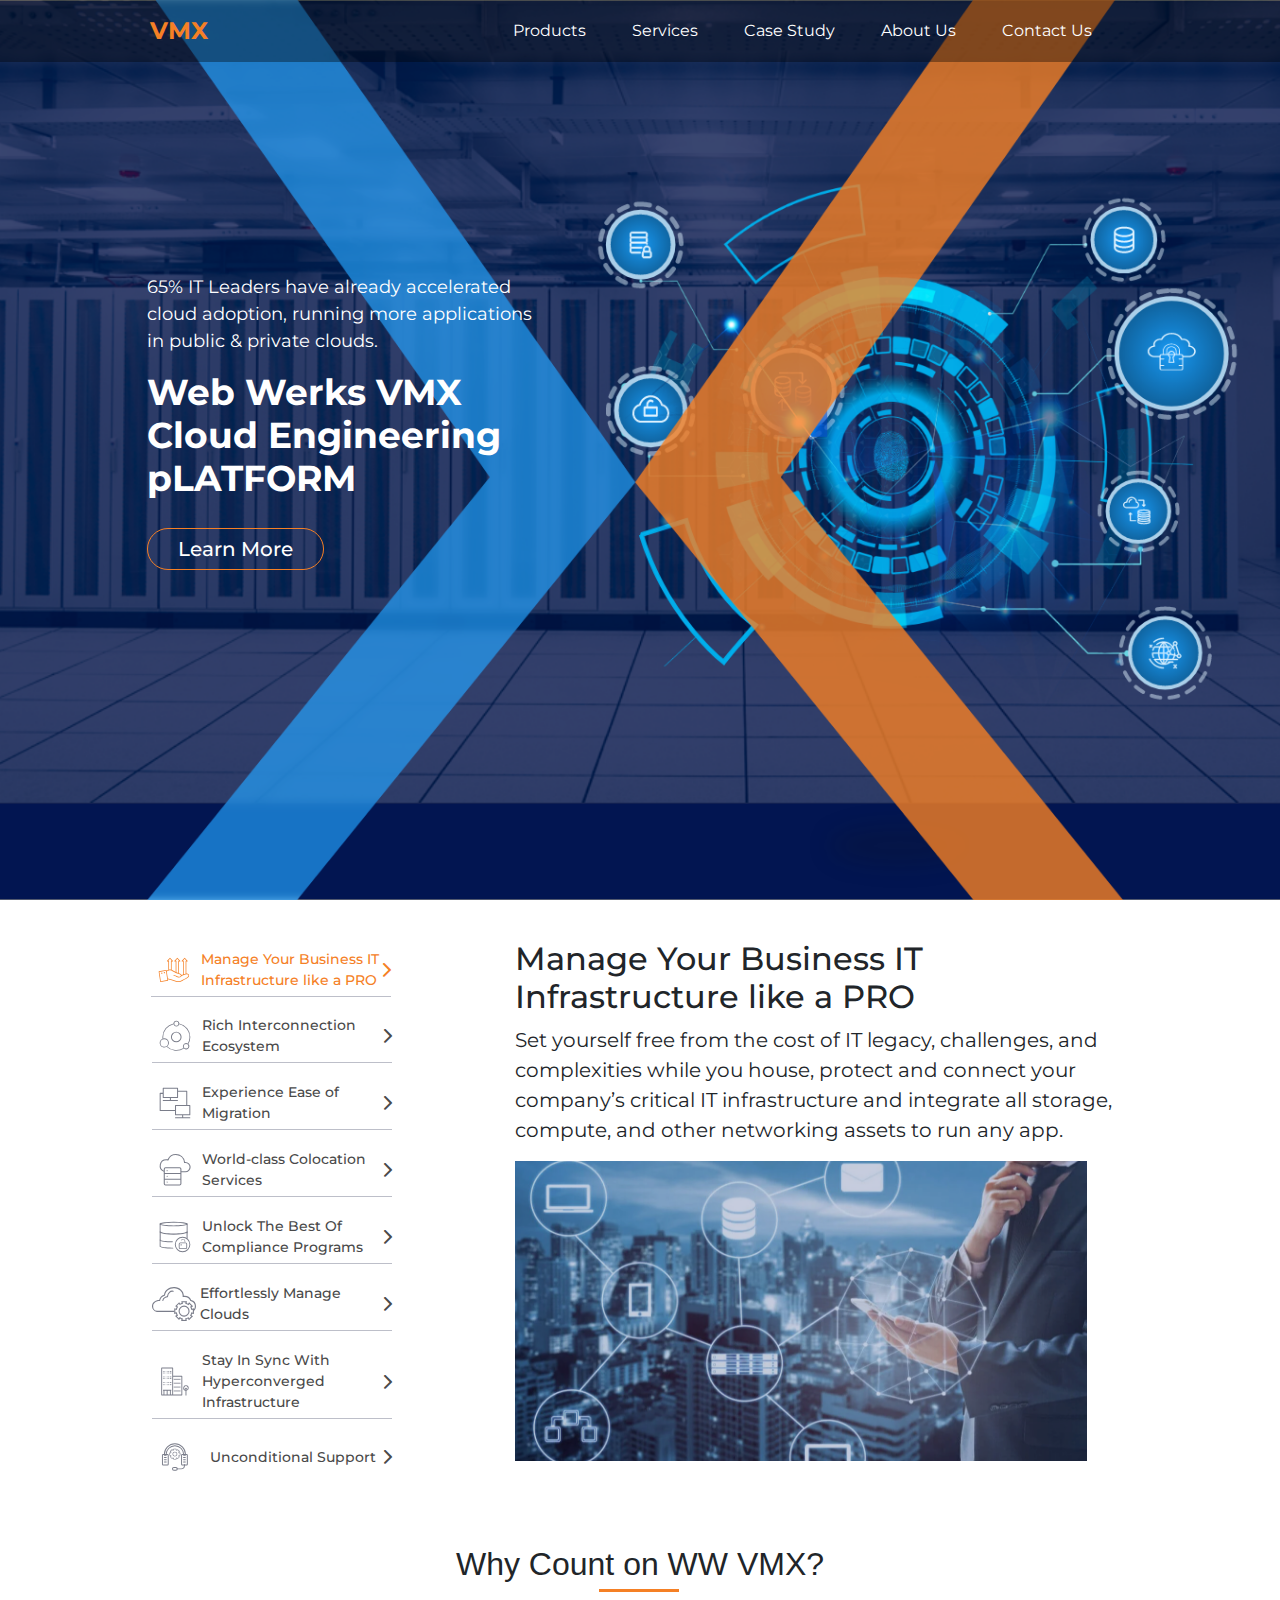
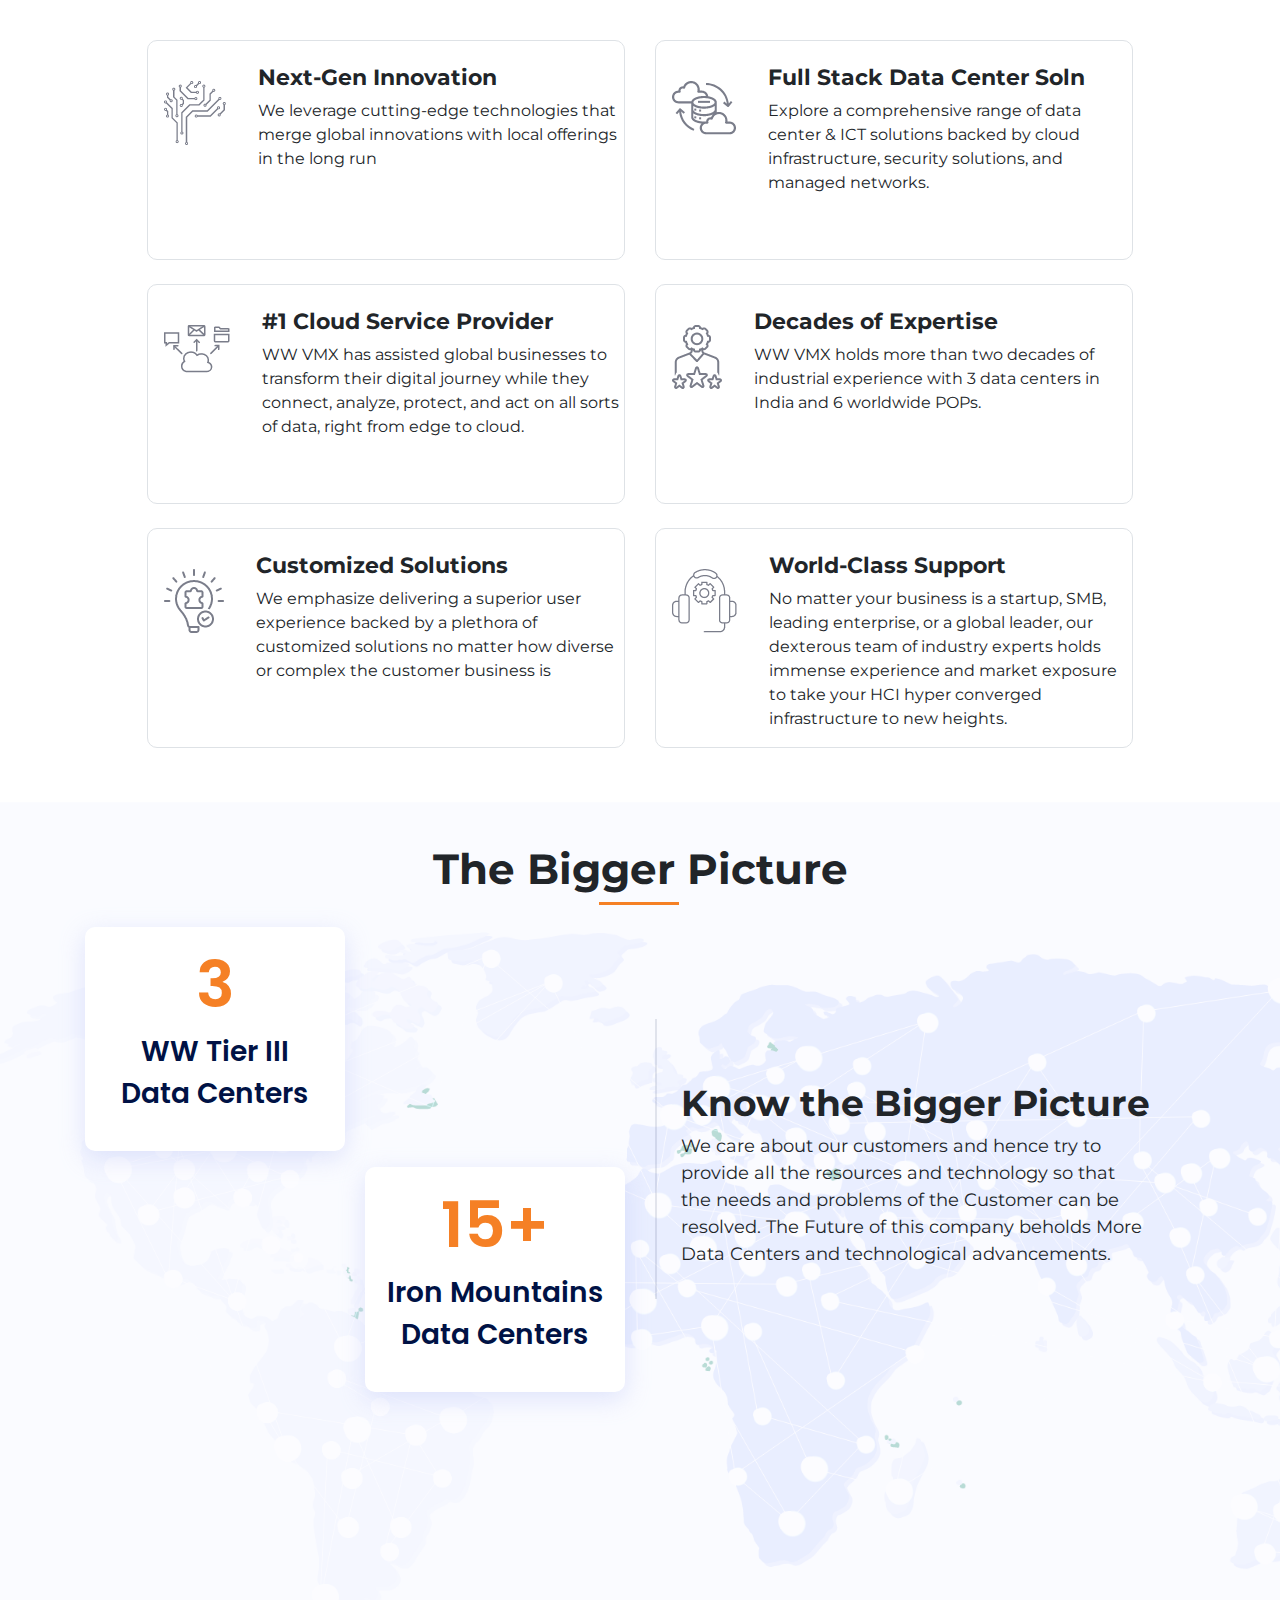
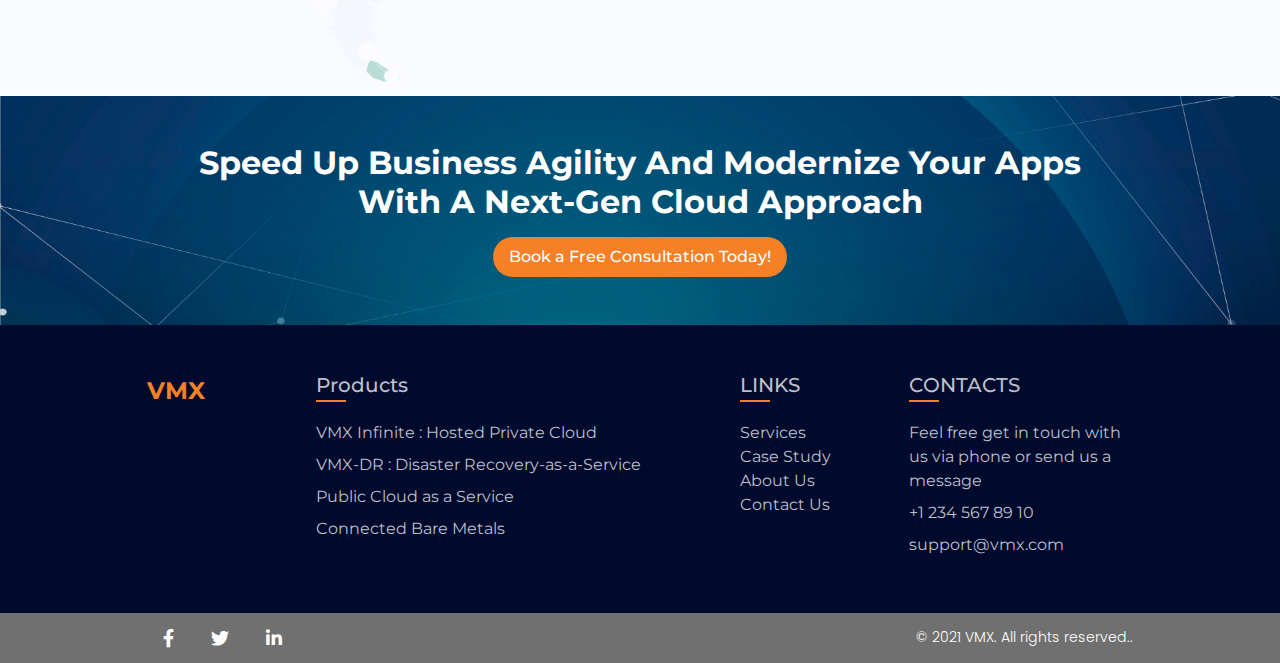
==== commit 55e24e35: "new changes" ====
--- a/index.html
+++ b/index.html
@@ -89,7 +89,7 @@
     <section class="linksContainer">
         <div class="container">
             <div class="row">
-                <div class="col-12 col-lg-4">
+                <div class="d-none  d-lg-block col-lg-4">
                     <ul class="nav nav-tabs">
                         <li class="nav-item">
                             <a class="nav-link active" data-toggle="tab" href="#home">
@@ -165,7 +165,307 @@
                         </li>
                     </ul>
                 </div>
-                <div class="col-12 col-lg-8">
+                <!-- for small screen -->
+                <div id="accordion" class="d-flex flex-column col-12 d-lg-none">
+                    <!-- 1 -->
+                    <div class="card">
+                        <div class="card-header" id="headingOne">
+                            <h5 class="mb-0">
+                                <button class="btn btn-link" data-toggle="collapse" data-target="#collapseOne"
+                                    aria-expanded="true" aria-controls="collapseOne">
+                                    <a href="#0">
+                                        <div
+                                            class="d-flex justify-content-center align-items-center linkBox-sm navborder-sm">
+                                            <img src="./media/icon1/hand2.svg" width="40px" class="pr-1">
+                                            <span class="pl-1 pr-1 cardText">
+                                                Manage Your Business IT Infrastructure like a PRO
+                                            </span>
+
+                                            <i class="icon-Icon-ionic-ios-arrow-down"></i>
+                                        </div>
+                                    </a>
+                                </button>
+                            </h5>
+                        </div>
+
+                        <div id="collapseOne" class="collapse show" aria-labelledby="headingOne"
+                            data-parent="#accordion">
+                            <div class="card-body">
+                                <h2 class="linkSecHeading-sm">
+                                    Manage Your Business IT Infrastructure like a PRO
+                                </h2>
+                                <p class="linkSecParagraph-sm">
+                                    Set yourself free from the cost of IT legacy, challenges,
+                                    and complexities while you house, protect and connect your
+                                    company’s critical IT infrastructure and integrate all storage,
+                                    compute, and other networking assets to run any app.
+                                </p>
+                                <img src="./media/linksectionimg1.png" class="img-fluid">
+                            </div>
+                        </div>
+                    </div>
+                    <!-- 2 -->
+                    <div class="card">
+                        <div class="card-header" id="headingTwo">
+                            <h5 class="mb-0">
+                                <button class="btn btn-link collapsed" data-toggle="collapse" data-target="#collapseTwo"
+                                    aria-expanded="false" aria-controls="collapseTwo">
+                                    <a href="#0">
+                                        <div
+                                            class="d-flex justify-content-between align-items-center linkBox-sm navborder-sm">
+                                            <img src="./media/icon1/ss.svg" width="40px" class="pr-1">
+                                            <span class="pl-1 pr-1 cardText">
+                                                Rich Interconnection Ecosystem
+                                            </span>
+                                            <i class="icon-Icon-ionic-ios-arrow-down"></i>
+                                        </div>
+                                    </a>
+                                </button>
+                            </h5>
+                        </div>
+                        <div id="collapseTwo" class="collapse" aria-labelledby="headingTwo" data-parent="#accordion">
+                            <div class="card-body">
+                                <h2 class="linkSecHeading-sm">
+                                    Rich Interconnection Ecosystem
+                                </h2>
+                                <p class="linkSecParagraph-sm">
+                                    Set yourself free from the cost of IT legacy, challenges,
+                                    and complexities while you house, protect and connect your
+                                    company’s critical IT infrastructure and integrate all storage,
+                                    compute, and other networking assets to run any app.
+                                </p>
+                                <img src="./media/linksectionimg1.png" class="img-fluid">
+                            </div>
+                        </div>
+                    </div>
+                    <!-- 3 -->
+                    <div class="card">
+                        <div class="card-header" id="headingThree">
+                            <h5 class="mb-0">
+                                <button class="btn btn-link collapsed" data-toggle="collapse"
+                                    data-target="#collapseThree" aria-expanded="false" aria-controls="collapseThree">
+                                    <a href="#0">
+                                        <div
+                                            class="d-flex justify-content-between align-items-center linkBox-sm navborder-sm">
+                                            <img src="./media/icon1/Group 2463.svg" width="40px" class="pr-1">
+                                            <span class="pl-1 pr-1 cardText">
+                                                Experience Ease of Migration
+                                            </span>
+                                            <i class="icon-Icon-ionic-ios-arrow-down"></i>
+                                        </div>
+                                    </a>
+                                </button>
+                            </h5>
+                        </div>
+                        <div id="collapseThree" class="collapse" aria-labelledby="headingThree"
+                            data-parent="#accordion">
+                            <div class="card-body">
+                                <h2 class="linkSecHeading-sm">
+                                    Experience Ease of Migration
+                                </h2>
+                                <p class="linkSecParagraph-sm">
+                                    Set yourself free from the cost of IT legacy, challenges,
+                                    and complexities while you house, protect and connect your
+                                    company’s critical IT infrastructure and integrate all storage,
+                                    compute, and other networking assets to run any app.
+                                </p>
+                                <img src="./media/linksectionimg1.png" class="img-fluid">
+                            </div>
+                        </div>
+                    </div>
+
+                    <!-- 4 -->
+                    <div class="card">
+                        <div class="card-header" id="headingFour">
+                            <h5 class="mb-0">
+                                <button class="btn btn-link collapsed" data-toggle="collapse"
+                                    data-target="#collapseFour" aria-expanded="false" aria-controls="collapseFour">
+                                    <a href="#0">
+                                        <div
+                                            class="d-flex justify-content-between align-items-center linkBox-sm navborder-sm">
+                                            <img src="./media/icon1/Group 2466.svg" width="40px" class="pr-1">
+                                            <span class="pl-1 pr-1 cardText">
+                                                World-class Colocation Services
+                                            </span>
+                                            <i class="icon-Icon-ionic-ios-arrow-down"></i>
+                                        </div>
+                                    </a>
+                                </button>
+                            </h5>
+                        </div>
+                        <div id="collapseFour" class="collapse" aria-labelledby="headingFour"
+                            data-parent="#accordion">
+                            <div class="card-body">
+                                <h2 class="linkSecHeading-sm">
+                                    World-class Colocation Services
+                                </h2>
+                                <p class="linkSecParagraph-sm">
+                                    Set yourself free from the cost of IT legacy, challenges,
+                                    and complexities while you house, protect and connect your
+                                    company’s critical IT infrastructure and integrate all storage,
+                                    compute, and other networking assets to run any app.
+                                </p>
+                                <img src="./media/linksectionimg1.png" class="img-fluid">
+                            </div>
+                        </div>
+                    </div>
+
+                    <!-- 5 -->
+                    <div class="card">
+                        <div class="card-header" id="headingFive">
+                            <h5 class="mb-0">
+                                <button class="btn btn-link collapsed" data-toggle="collapse"
+                                    data-target="#collapseFive" aria-expanded="false" aria-controls="collapseFive">
+                                    <a href="#0">
+                                        <div
+                                            class="d-flex justify-content-between align-items-center linkBox-sm navborder-sm">
+                                            <img src="./media/icon1/Group 2467.svg"width="40px" class="pr-1">
+                                            <span class="pl-1 pr-1 cardText">
+                                                Unlock The Best Of Compliance Programs
+                                            </span>
+                                            <i class="icon-Icon-ionic-ios-arrow-down"></i>
+                                        </div>
+                                    </a>
+                                </button>
+                            </h5>
+                        </div>
+                        <div id="collapseFive" class="collapse" aria-labelledby="headingFive"
+                            data-parent="#accordion">
+                            <div class="card-body">
+                                <h2 class="linkSecHeading-sm">
+                                    Unlock The Best Of Compliance Programs
+                                </h2>
+                                <p class="linkSecParagraph-sm">
+                                    Set yourself free from the cost of IT legacy, challenges,
+                                    and complexities while you house, protect and connect your
+                                    company’s critical IT infrastructure and integrate all storage,
+                                    compute, and other networking assets to run any app.
+                                </p>
+                                <img src="./media/linksectionimg1.png" class="img-fluid">
+                            </div>
+                        </div>
+                    </div>
+
+                    <!-- 6 -->
+                    <div class="card">
+                        <div class="card-header" id="headingSix">
+                            <h5 class="mb-0">
+                                <button class="btn btn-link collapsed" data-toggle="collapse"
+                                    data-target="#collapseSix" aria-expanded="false" aria-controls="collapseSix">
+                                    <a href="#0">
+                                        <div
+                                            class="d-flex justify-content-between align-items-center linkBox-sm navborder-sm">
+                                            <img src="./media/icon1/Group 2468.svg" width="40px" class="pr-1">
+                                            <span class="pl-1 pr-3 cardText">
+                                                Effortlessly Manage Clouds
+                                            </span>
+                                            <i class="icon-Icon-ionic-ios-arrow-down"></i>
+                                        </div>
+                                    </a>
+                                </button>
+                            </h5>
+                        </div>
+                        <div id="collapseSix" class="collapse" aria-labelledby="headingSix"
+                            data-parent="#accordion">
+                            <div class="card-body">
+                                <h2 class="linkSecHeading-sm">
+                                    Effortlessly Manage Clouds
+                                </h2>
+                                <p class="linkSecParagraph-sm">
+                                    Set yourself free from the cost of IT legacy, challenges,
+                                    and complexities while you house, protect and connect your
+                                    company’s critical IT infrastructure and integrate all storage,
+                                    compute, and other networking assets to run any app.
+                                </p>
+                                <img src="./media/linksectionimg1.png" class="img-fluid">
+                            </div>
+                        </div>
+                    </div>
+
+                    <!-- 7 -->
+                    <div class="card">
+                        <div class="card-header" id="headingSeven">
+                            <h5 class="mb-0">
+                                <button class="btn btn-link collapsed" data-toggle="collapse"
+                                    data-target="#collapseSeven" aria-expanded="false" aria-controls="collapseSeven">
+                                    <a href="#0">
+                                        <div
+                                            class="d-flex justify-content-between align-items-center linkBox-sm navborder-sm">
+                                            <img src="./media/icon1/Group 2469.svg" width="40px" class="pr-1">
+                                            <span class="pl-1 pr-1 cardText">
+                                                Stay In Sync With Hyperconverged Infrastructure
+                                            </span>
+                                            <i class="icon-Icon-ionic-ios-arrow-down"></i>
+                                        </div>
+                                    </a>
+                                </button>
+                            </h5>
+                        </div>
+                        <div id="collapseSeven" class="collapse" aria-labelledby="headingSeven"
+                            data-parent="#accordion">
+                            <div class="card-body">
+                                <h2 class="linkSecHeading-sm">
+                                    Stay In Sync With Hyperconverged Infrastructure
+                                </h2>
+                                <p class="linkSecParagraph-sm">
+                                    Set yourself free from the cost of IT legacy, challenges,
+                                    and complexities while you house, protect and connect your
+                                    company’s critical IT infrastructure and integrate all storage,
+                                    compute, and other networking assets to run any app.
+                                </p>
+                                <img src="./media/linksectionimg1.png" class="img-fluid">
+                            </div>
+                        </div>
+                    </div>
+
+                    <!-- 8 -->
+                    <div class="card">
+                        <div class="card-header" id="headingEight">
+                            <h5 class="mb-0">
+                                <button class="btn btn-link collapsed" data-toggle="collapse"
+                                    data-target="#collapseEight" aria-expanded="false" aria-controls="collapseEight">
+                                    <a href="#0">
+                                        <div class="d-flex justify-content-between align-items-center linkBox-sm navborder-sm">
+                                            <img  src="./media/icon1/Group 2470.svg" width="40px" class="pr-1">
+                                            <span class="pl-1 pr-4 cardText">
+                                                Unconditional Support
+                                            </span>
+                                            <div>
+                                                <i class="icon-Icon-ionic-ios-arrow-down"></i>
+                                            </div>
+                                            
+                                        </div>
+                                    </a>
+                                </button>
+                            </h5>
+                        </div>
+                        <div id="collapseEight" class="collapse" aria-labelledby="headingEight"
+                            data-parent="#accordion">
+                            <div class="card-body">
+                                <h2 class="linkSecHeading-sm">
+                                    Unconditional Support
+                                </h2>
+                                <p class="linkSecParagraph-sm">
+                                    Set yourself free from the cost of IT legacy, challenges,
+                                    and complexities while you house, protect and connect your
+                                    company’s critical IT infrastructure and integrate all storage,
+                                    compute, and other networking assets to run any app.
+                                </p>
+                                <img src="./media/linksectionimg1.png" class="img-fluid">
+                            </div>
+                        </div>
+                    </div>
+
+
+
+                </div>
+
+                <!-- end -->
+
+
+
+
+                <div class="d-none d-lg-block col-lg-8">
                     <div class="tab-content">
                         <div class="tab-pane container active" id="home">
                             <h2 class="linkSecHeading">
@@ -277,8 +577,8 @@
             </div>
             <div class="row mt-5">
                 <div class="col-12 col-lg-6">
-                    <div class="d-flex justify-content-between border p-2 propertyCard">
-                        <img src="./media/nextGen.png" alt="nexg" class="align-self-start p-3">
+                    <div class="d-flex flex-column flex-lg-row justify-lg-content-between border pt-4 propertyCard">
+                        <img src="./media/nextGen.png" alt="nexg" class="align-self-center  align-self-lg-start p-3">
                         <div class="ml-3">
                             <h3 class="fsHeadsec">Next-Gen Innovation</h3>
                             <p class="fsParasec">
@@ -289,9 +589,8 @@
                     </div>
                 </div>
                 <div class="col-12 mt-4 mt-lg-0 col-lg-6">
-                    <div class="d-flex justify-content-between border p-2 propertyCard">
-                        <img src="./media/Data Center-Server-Network-Technology-Cloud.png" alt="nexg"
-                            class="align-self-start p-3">
+                    <div class="d-flex flex-column flex-lg-row justify-lg-content-between border pt-4 propertyCard">
+                        <img src="./media/Data Center-Server-Network-Technology-Cloud.png" alt="nexg" class="align-self-center  align-self-lg-start p-3">
                         <div class="ml-3">
                             <h3 class="fsHeadsec">Full Stack Data Center Soln</h3>
                             <p class="fsParasec">
@@ -304,8 +603,8 @@
             </div>
             <div class="row mt-4">
                 <div class="col-12 col-lg-6">
-                    <div class="d-flex justify-content-between border p-2 propertyCard">
-                        <img src="./media/cloudService.png" alt="nexg" class="align-self-start p-3">
+                    <div class="d-flex flex-column flex-lg-row justify-lg-content-between border pt-4 propertyCard">
+                        <img src="./media/cloudService.png" alt="nexg" class="align-self-center  align-self-lg-start p-3">
                         <div class="ml-3">
                             <h3 class="fsHeadsec">#1 Cloud Service Provider</h3>
                             <p class="fsParasec">
@@ -316,8 +615,8 @@
                     </div>
                 </div>
                 <div class="col-12 mt-4 mt-lg-0 col-lg-6">
-                    <div class="d-flex justify-content-between border p-2 propertyCard">
-                        <img src="./media/decades.png" alt="nexg" class="align-self-start p-3">
+                    <div class="d-flex flex-column flex-lg-row justify-lg-content-between border pt-4 propertyCard">
+                        <img src="./media/decades.png" alt="nexg" class="align-self-center  align-self-lg-start p-3">
                         <div class="ml-3">
                             <h3 class="fsHeadsec">Decades of Expertise</h3>
                             <p class="fsParasec">
@@ -330,8 +629,8 @@
             </div>
             <div class="row mt-4">
                 <div class="col-12 col-lg-6">
-                    <div class="d-flex justify-content-between border p-2 propertyCard">
-                        <img src="./media/customize.png" alt="nexg" class="align-self-start p-3">
+                    <div class="d-flex flex-column flex-lg-row justify-lg-content-between border pt-4 propertyCard">
+                        <img src="./media/customize.png" alt="nexg" class="align-self-center  align-self-lg-start p-3">
                         <div class="ml-3">
                             <h3 class="fsHeadsec">Customized Solutions</h3>
                             <p class="fsParasec">
@@ -342,8 +641,8 @@
                     </div>
                 </div>
                 <div class="col-12 mt-4 mt-lg-0 col-lg-6">
-                    <div class="d-flex justify-content-between border p-2 propertyCard">
-                        <img src="./media/worldClass.png" alt="nexg" class="align-self-start p-3">
+                    <div class="d-flex flex-column flex-lg-row justify-lg-content-between border pt-4 propertyCard">
+                        <img src="./media/worldClass.png" alt="nexg" class="align-self-center  align-self-lg-start p-3">
                         <div class="ml-3">
                             <h3 class="fsHeadsec">World-Class Support</h3>
                             <p class="fsParasec">
--- a/cssfile.css
+++ b/cssfile.css
@@ -215,6 +215,30 @@
     padding-bottom: 5px;
     border-bottom: 1px solid #BDBFC9;
 }
+
+.navborder-sm{
+    padding: 5px;
+}
+
+.linkBox-sm{
+    max-width: 300px;
+}
+
+.linkSecHeading-sm{
+    font-family: MontMed;
+    font-size: 16px;
+}
+
+.linkSecParagraph-sm{
+    font-family: MontReg;
+    font-size: 14px;
+}
+
+.cardText{
+    font-size: 12px;
+    max-width: 160px;
+}
+
 .featureSection{
     margin-top: 60px;
 }
@@ -246,7 +270,7 @@
     font-size: 16px;
 }
 .propertyCard{
-    height: 240px;
+    min-height: 220px;
     border-radius: 10px;
 }
 
@@ -255,7 +279,7 @@
         font-size: 24px;
     }
     .propertyCard{
-        height: 340px;
+        min-height: 260px;
     }
 
     .fsHeadsec{
